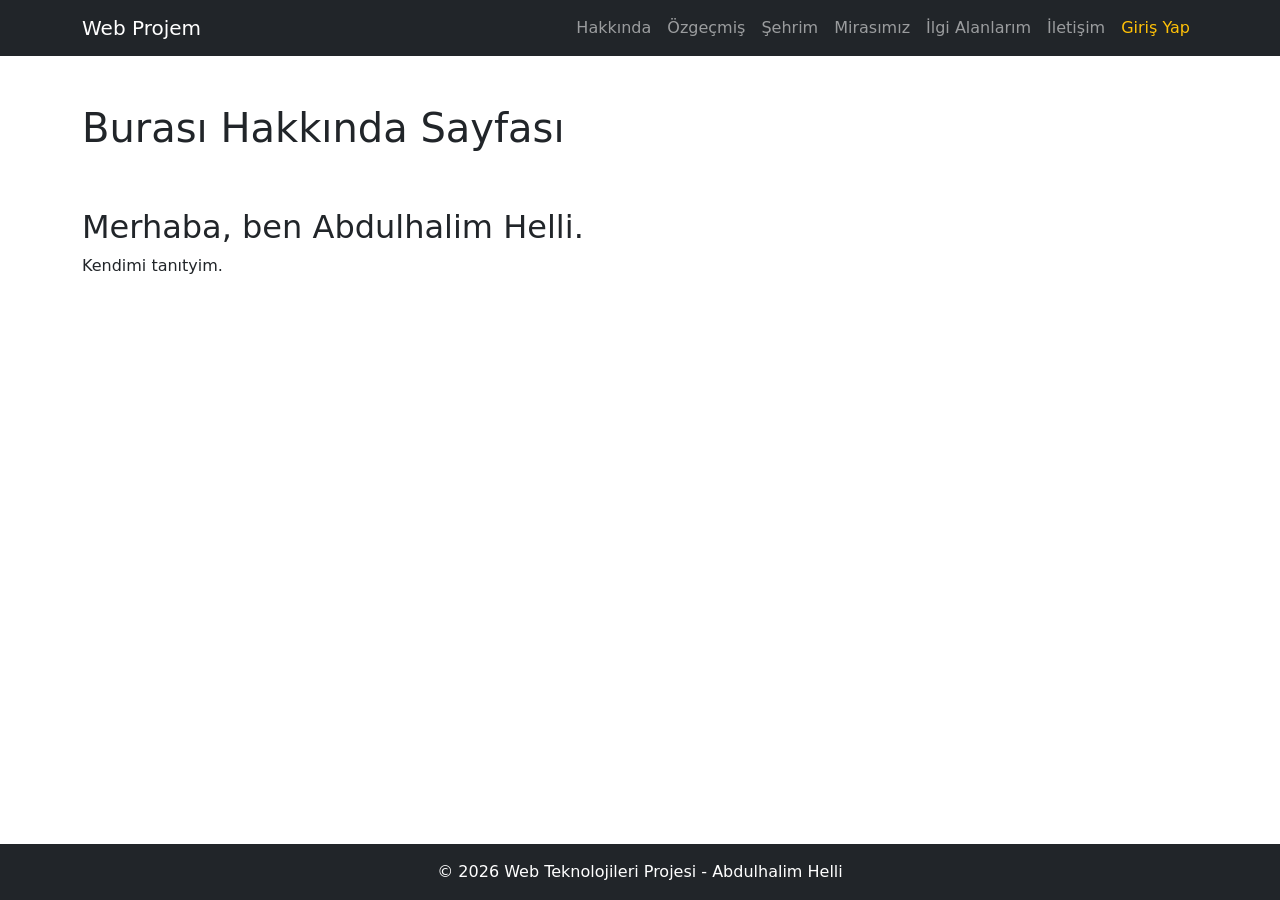
==== index.html @ ec00118a "ikinci gün: bütün sayfalar için gereken yapıları ekledim" ====
<!DOCTYPE html>
<html lang="tr">
<head>
    <meta charset="UTF-8">
    <meta name="viewport" content="width=device-width, initial-scale=1.0">
    <title>Benim Web Projem - Hakkında</title>
    <link rel="stylesheet" href="css/style.css">
    <link href="https://cdn.jsdelivr.net/npm/bootstrap@5.3.0/dist/css/bootstrap.min.css" rel="stylesheet">
</head>
<body class="d-flex flex-column min-vh-100"> 

    <nav class="navbar navbar-expand-lg navbar-dark bg-dark">
        <div class="container">
            <a class="navbar-brand" href="index.html">Web Projem</a>
            <button class="navbar-toggler" type="button" data-bs-toggle="collapse" data-bs-target="#navbarNav">
                <span class="navbar-toggler-icon"></span>
            </button>
            <div class="collapse navbar-collapse" id="navbarNav">
                <ul class="navbar-nav ms-auto">
                    <li class="nav-item"><a class="nav-link" href="index.html">Hakkında</a></li>
                    <li class="nav-item"><a class="nav-link" href="cv.html">Özgeçmiş</a></li>
                    <li class="nav-item"><a class="nav-link" href="city.html">Şehrim</a></li>
                    <li class="nav-item"><a class="nav-link" href="heritage.html">Mirasımız</a></li>
                    <li class="nav-item"><a class="nav-link" href="interests.html">İlgi Alanlarım</a></li>
                    <li class="nav-item"><a class="nav-link" href="contact.html">İletişim</a></li>
                    <li class="nav-item"><a class="nav-link text-warning" href="login.html">Giriş Yap</a></li>
                </ul>
            </div>
        </div>
    </nav>

    <div class="container mt-5 mb-5 flex-grow-1">
        <h1>Burası Hakkında Sayfası</h1><br><br>
        <h2>Merhaba, ben Abdulhalim Helli.</h2>
        <p>Kendimi tanıtyim.</p>
    </div>

    <footer class="bg-dark text-white text-center py-3 mt-auto">
        <div class="container">
            <p class="mb-0">&copy; 2026 Web Teknolojileri Projesi - Abdulhalim Helli</p>
        </div>
    </footer>

    <script src="https://cdn.jsdelivr.net/npm/bootstrap@5.3.0/dist/js/bootstrap.bundle.min.js"></script>
</body>
</html>
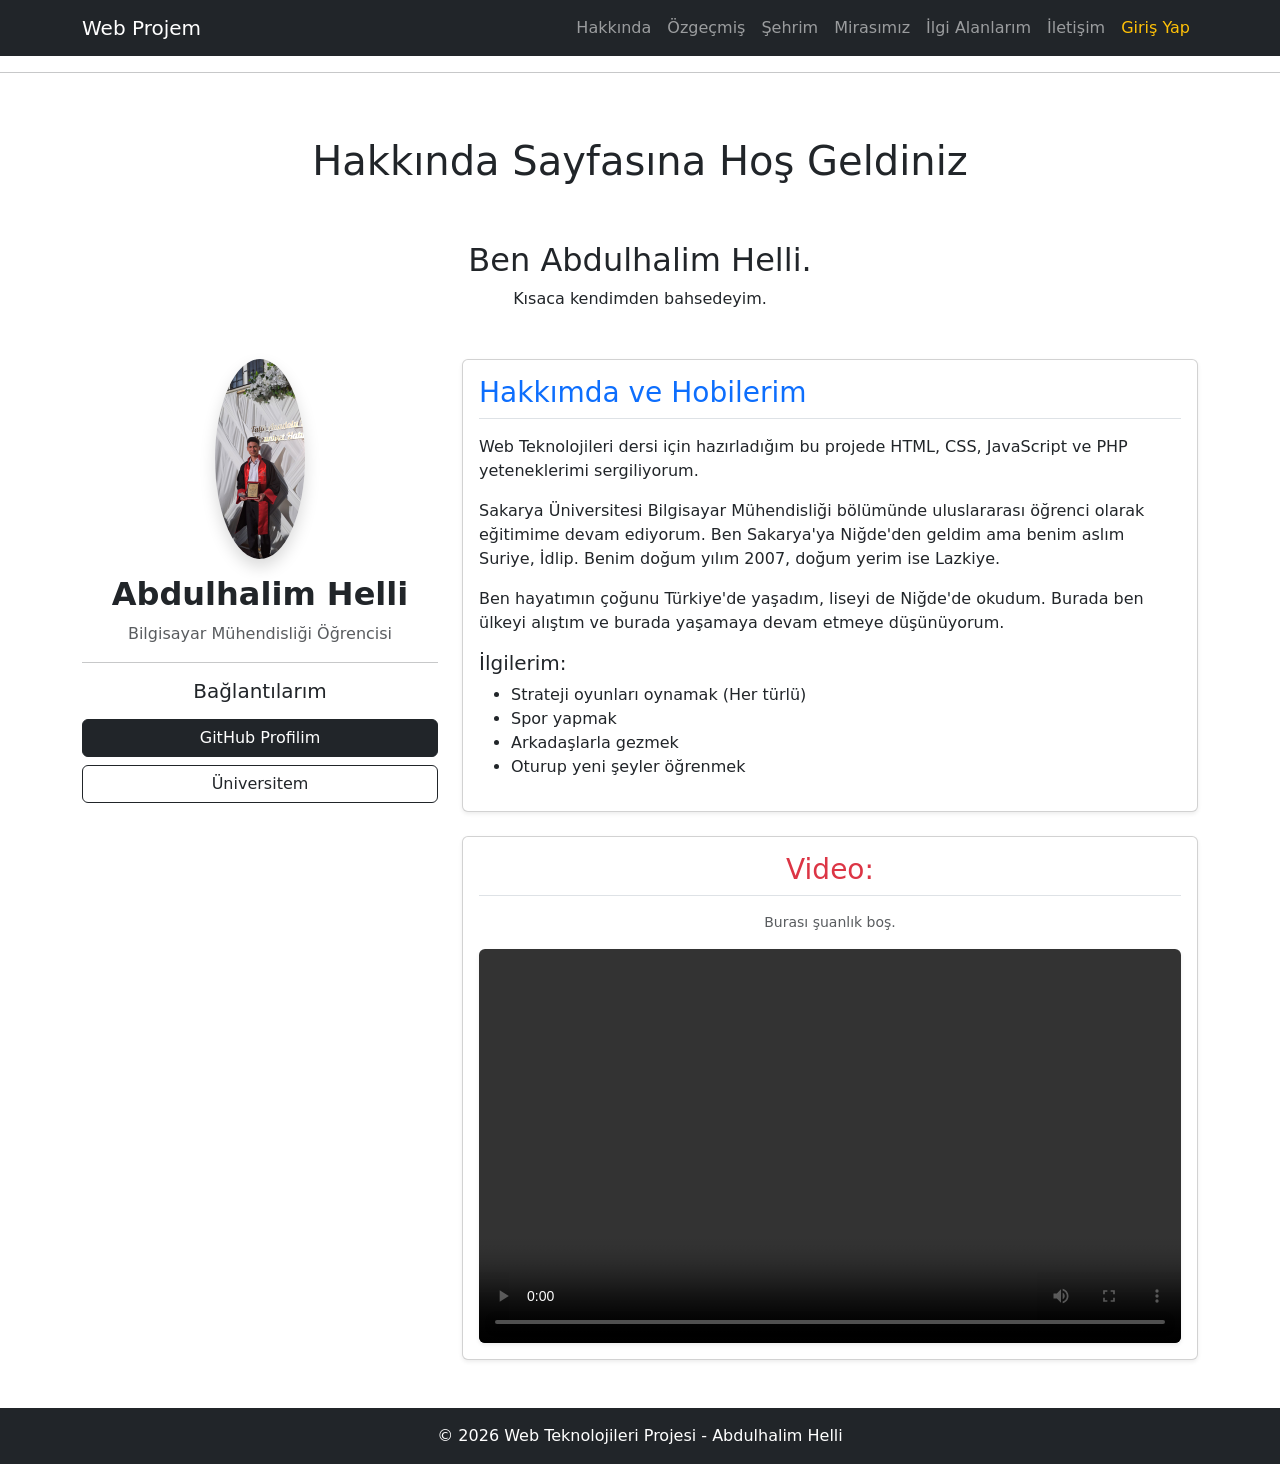
==== commit 086083ed: "üçüncü gün: hakkında sayfası tamamlandı (video harici)" ====
--- a/index.html
+++ b/index.html
@@ -5,10 +5,9 @@
     <meta name="viewport" content="width=device-width, initial-scale=1.0">
     <title>Benim Web Projem - Hakkında</title>
     <link rel="stylesheet" href="css/style.css">
-    <link href="https://cdn.jsdelivr.net/npm/bootstrap@5.3.0/dist/css/bootstrap.min.css" rel="stylesheet">
+    <link href="https://cdn.jsdelivr.net/npm/bootstrap@5.3.8/dist/css/bootstrap.min.css" rel="stylesheet">
 </head>
 <body class="d-flex flex-column min-vh-100"> 
-
     <nav class="navbar navbar-expand-lg navbar-dark bg-dark">
         <div class="container">
             <a class="navbar-brand" href="index.html">Web Projem</a>
@@ -29,11 +28,63 @@
         </div>
     </nav>
 
+    <hr>
+
     <div class="container mt-5 mb-5 flex-grow-1">
-        <h1>Burası Hakkında Sayfası</h1><br><br>
-        <h2>Merhaba, ben Abdulhalim Helli.</h2>
-        <p>Kendimi tanıtyim.</p>
-    </div>
+        <div class="text-center mb-5">
+            <h1>Hakkında Sayfasına Hoş Geldiniz</h1><br><br>
+            <h2>Ben Abdulhalim Helli.</h2>
+            <p>Kısaca kendimden bahsedeyim.</p>
+        </div>
+            <div class="row">
+                <div class="col-md-4 text-center mb-4">
+                    <img src="images/profil.jpeg" alt="Profil Fotoğrafım" class="img-fluid rounded-circle mb-3 shadow" style="max-width: 200px; height: 200px; object-fit: cover;">
+                    
+                    <h2><strong>Abdulhalim Helli</strong></h2>
+                    <p class="text-muted">Bilgisayar Mühendisliği Öğrencisi</p>
+                    
+                    <hr>
+                    
+                    <h5>Bağlantılarım</h5>
+                    <div class="d-grid gap-2 mt-3">
+                        <a href="https://github.com/abdulhalimhelli1-web" target="_blank" class="btn btn-dark">GitHub Profilim</a>
+                        <a href="https://sakarya.edu.tr/" target="_blank" class="btn btn-outline-dark">Üniversitem</a>
+                    </div>
+                </div>
+
+                <div class="col-md-8">
+                    
+                    <div class="card mb-4 shadow-sm">
+                        <div class="card-body">
+                            <h3 class="card-title text-primary border-bottom pb-2">Hakkımda ve Hobilerim</h3>
+                            <p class="card-text mt-3">
+                                Web Teknolojileri dersi için hazırladığım bu projede HTML, CSS, JavaScript ve PHP yeteneklerimi sergiliyorum.
+                            </p>
+                            <p>Sakarya Üniversitesi Bilgisayar Mühendisliği bölümünde uluslararası öğrenci olarak eğitimime devam ediyorum. Ben Sakarya'ya Niğde'den geldim ama benim aslım Suriye, İdlip. Benim doğum yılım 2007, doğum yerim ise Lazkiye.</p>
+                            <p>Ben hayatımın çoğunu Türkiye'de yaşadım, liseyi de Niğde'de okudum. Burada ben ülkeyi alıştım ve burada yaşamaya devam etmeye düşünüyorum.</p>
+                            <h5>İlgilerim:</h5>
+                            <ul>
+                                <li>Strateji oyunları oynamak (Her türlü)</li>
+                                <li>Spor yapmak</li>
+                                <li>Arkadaşlarla gezmek</li>
+                                <li>Oturup yeni şeyler öğrenmek</li>
+                            </ul>
+                        </div>
+                    </div>
+
+                    <div class="card shadow-sm">
+                        <div class="card-body text-center">
+                            <h3 class="card-title text-danger mb-3 border-bottom pb-2">Video:</h3>
+                            <p class="text-muted small">Burası şuanlık boş.</p>
+                            <div class="ratio ratio-16x9">
+                                <video src="images/video.mp4" controls class="rounded shadow-sm"></video>
+                            </div>
+                        </div>
+                    </div>
+                </div>
+            </div>
+        </div>
+    
 
     <footer class="bg-dark text-white text-center py-3 mt-auto">
         <div class="container">
@@ -41,6 +92,6 @@
         </div>
     </footer>
 
-    <script src="https://cdn.jsdelivr.net/npm/bootstrap@5.3.0/dist/js/bootstrap.bundle.min.js"></script>
+    <script src="https://cdn.jsdelivr.net/npm/bootstrap@5.3.8/dist/js/bootstrap.bundle.min.js"></script>
 </body>
 </html>
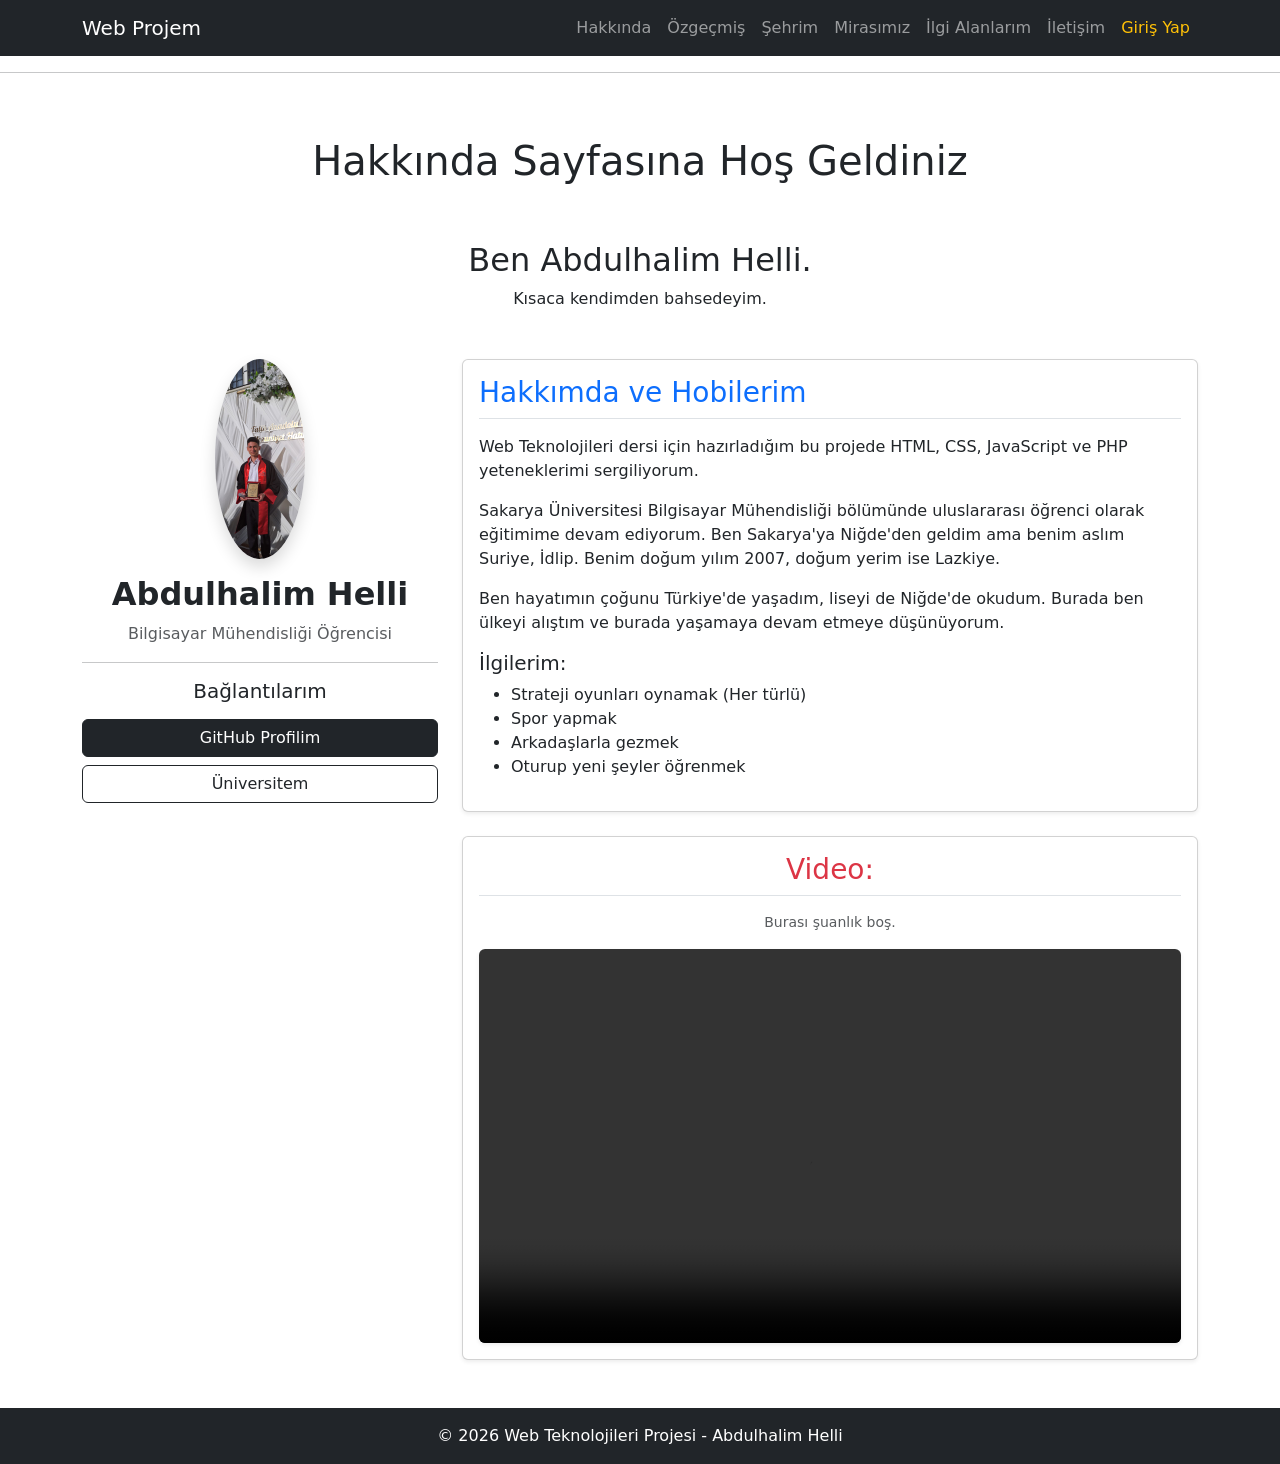
==== commit 7269e742: "dördüncü gün: cv sayfası semantik HTML etiketleri ile tamamlandı" ====
--- a/index.html
+++ b/index.html
@@ -4,8 +4,8 @@
     <meta charset="UTF-8">
     <meta name="viewport" content="width=device-width, initial-scale=1.0">
     <title>Benim Web Projem - Hakkında</title>
+    <link href="https://cdn.jsdelivr.net/npm/bootstrap@5.3.8/dist/css/bootstrap.min.css" rel="stylesheet">
     <link rel="stylesheet" href="css/style.css">
-    <link href="https://cdn.jsdelivr.net/npm/bootstrap@5.3.8/dist/css/bootstrap.min.css" rel="stylesheet">
 </head>
 <body class="d-flex flex-column min-vh-100"> 
     <nav class="navbar navbar-expand-lg navbar-dark bg-dark">
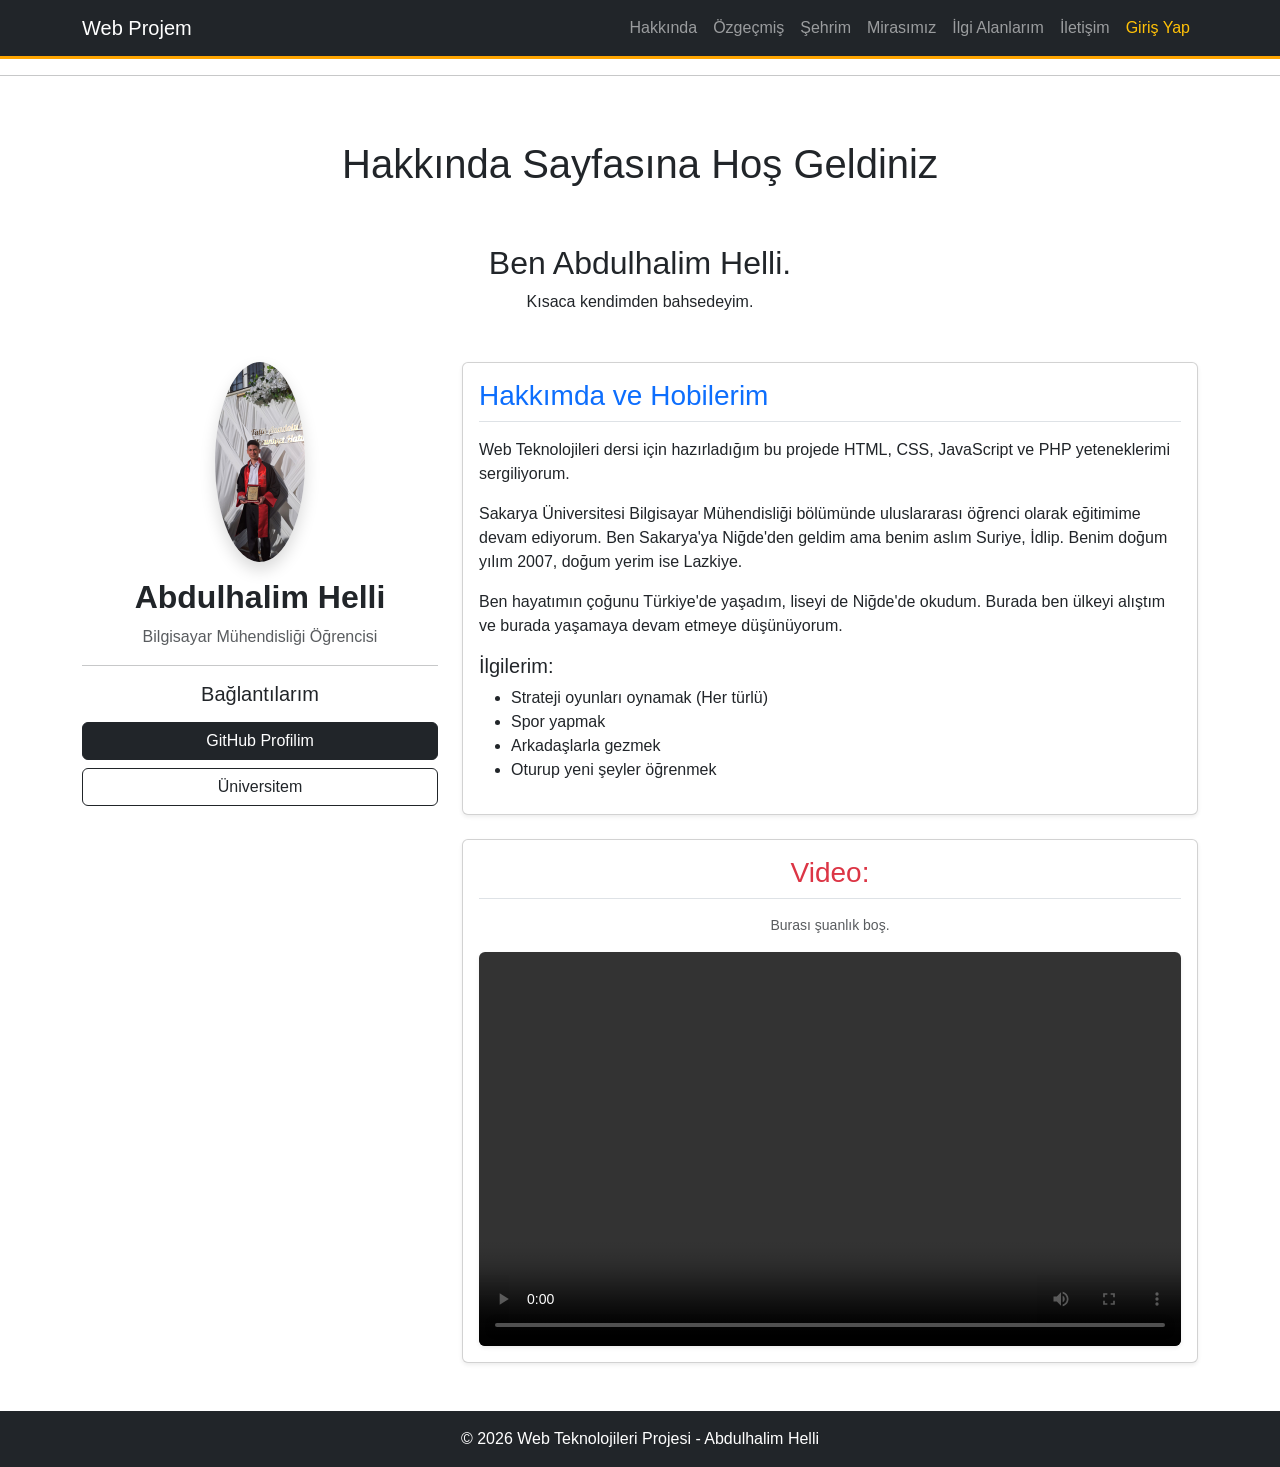
==== commit 2de820a0: "altıncı gün: css dosyası dolduruldu" ====
--- a/index.html
+++ b/index.html
@@ -51,9 +51,7 @@
                         <a href="https://sakarya.edu.tr/" target="_blank" class="btn btn-outline-dark">Üniversitem</a>
                     </div>
                 </div>
-
                 <div class="col-md-8">
-                    
                     <div class="card mb-4 shadow-sm">
                         <div class="card-body">
                             <h3 class="card-title text-primary border-bottom pb-2">Hakkımda ve Hobilerim</h3>
--- a/css/style.css
+++ b/css/style.css
@@ -0,0 +1,25 @@
+body {
+    font-family: 'Lucida Sans', sans-serif;
+    background-color: white;
+}
+
+.card {
+    transition: transform 0.3s ease, box-shadow 0.3s ease;
+}
+
+.card:hover{
+    transform: translateY(-8px);
+    box-shadow: 0 12px 24px black !important;
+}
+
+.navbar {
+    border-bottom: 3px solid orange;
+}
+
+.rounded-circle {
+    transition: transform 2.0s ease;
+}
+
+.rounded-circle:hover {
+    transform: rotate(360deg) scale(2.05);
+}
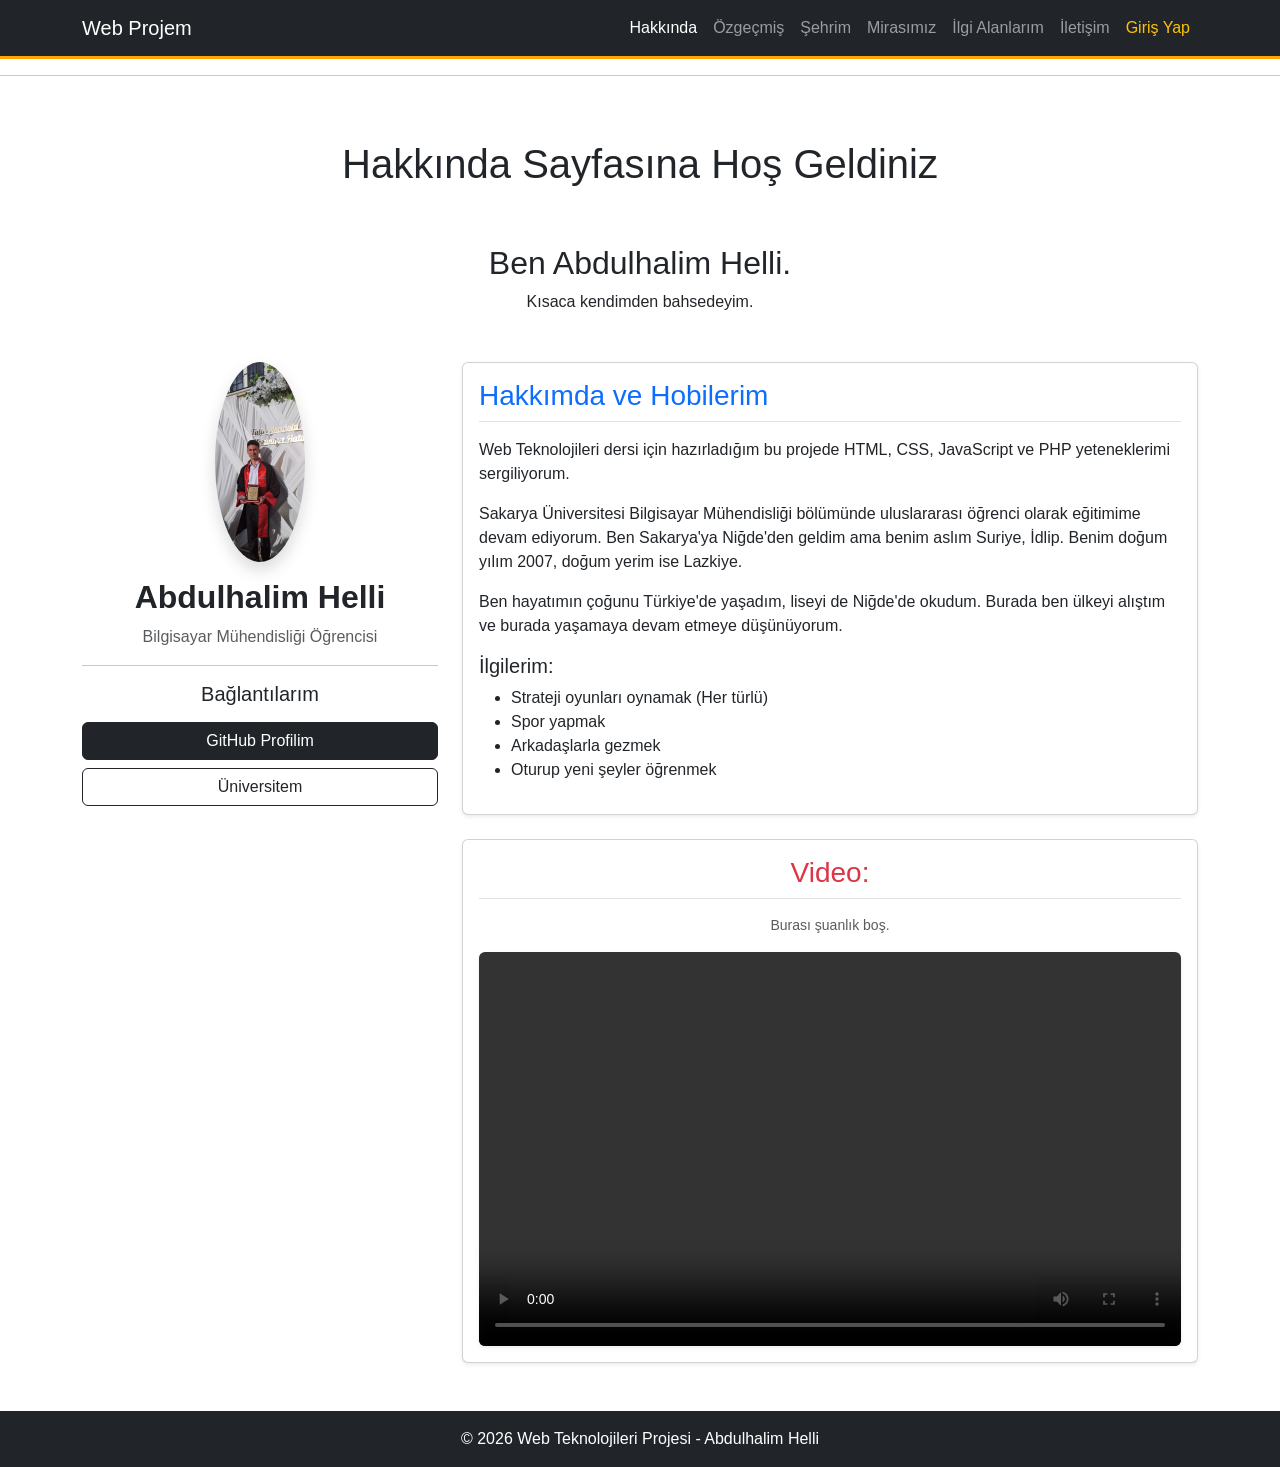
==== commit 0075e82e: "yedinci gün: mirasımız sayfası eklendi" ====
--- a/index.html
+++ b/index.html
@@ -16,7 +16,7 @@
             </button>
             <div class="collapse navbar-collapse" id="navbarNav">
                 <ul class="navbar-nav ms-auto">
-                    <li class="nav-item"><a class="nav-link" href="index.html">Hakkında</a></li>
+                    <li class="nav-item"><a class="nav-link active" href="index.html">Hakkında</a></li>
                     <li class="nav-item"><a class="nav-link" href="cv.html">Özgeçmiş</a></li>
                     <li class="nav-item"><a class="nav-link" href="city.html">Şehrim</a></li>
                     <li class="nav-item"><a class="nav-link" href="heritage.html">Mirasımız</a></li>
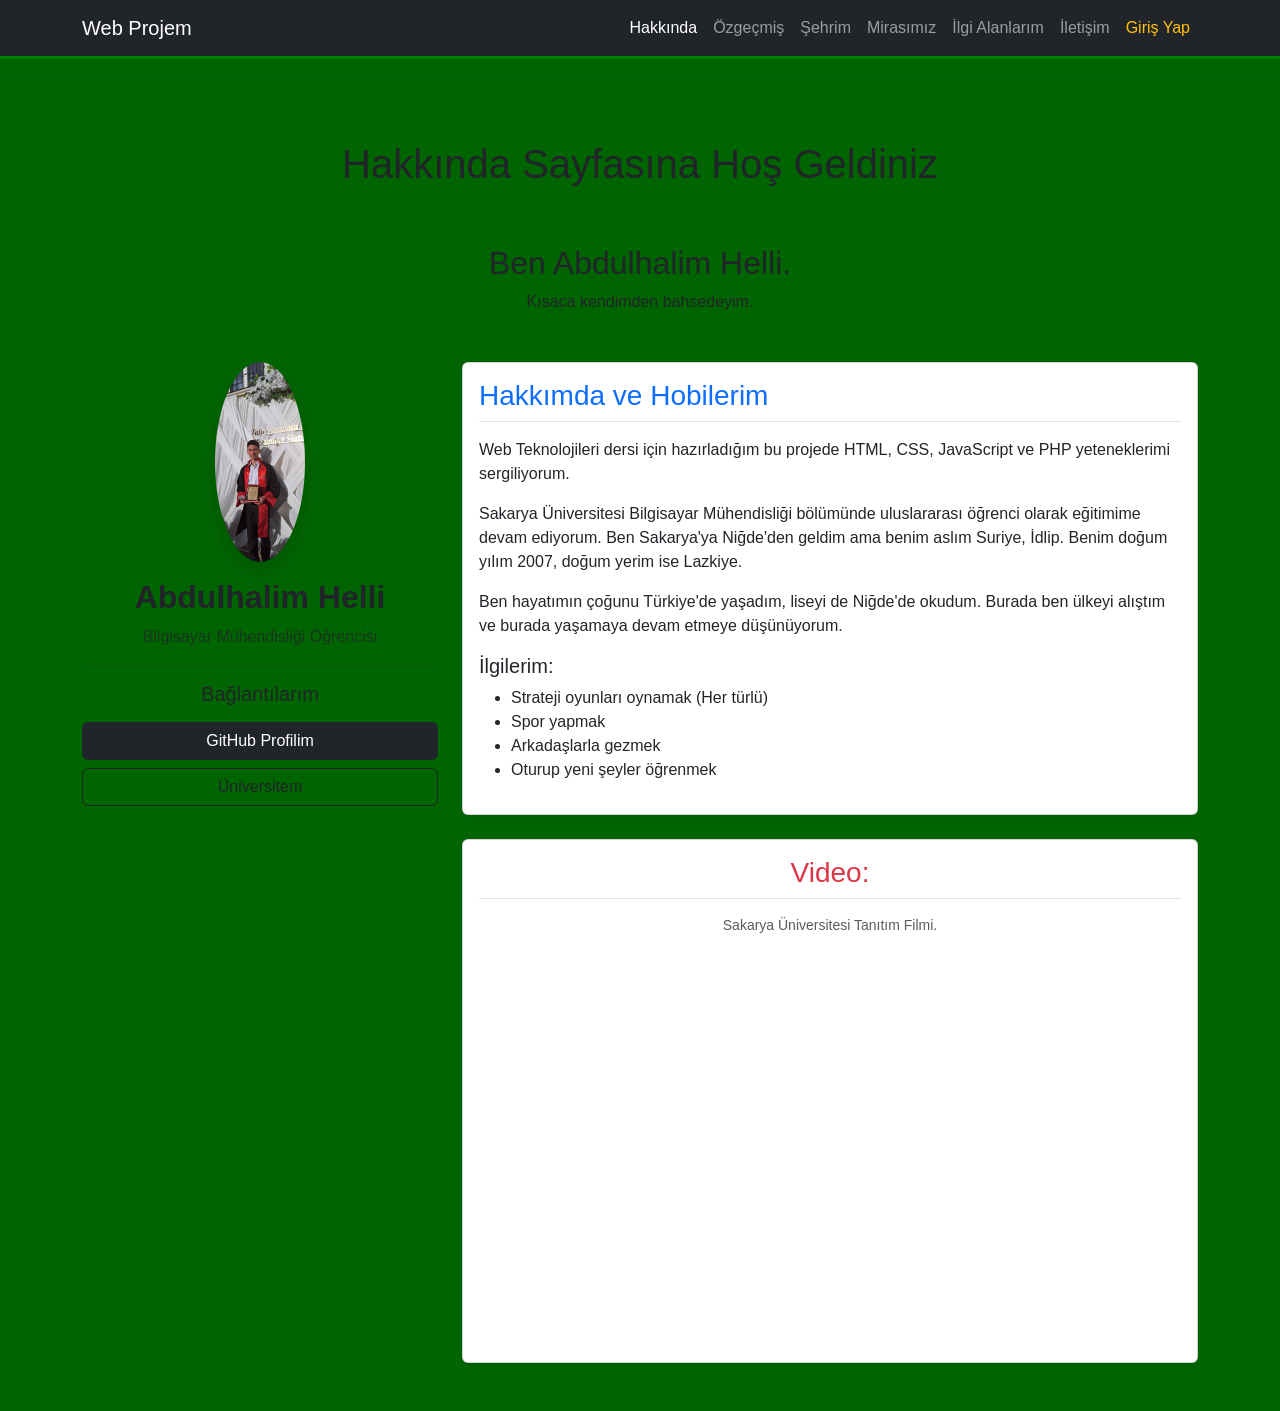
==== commit 3de5d07d: "onbrinci gün: proje bitiriildi" ====
--- a/index.html
+++ b/index.html
@@ -73,9 +73,9 @@
                     <div class="card shadow-sm">
                         <div class="card-body text-center">
                             <h3 class="card-title text-danger mb-3 border-bottom pb-2">Video:</h3>
-                            <p class="text-muted small">Burası şuanlık boş.</p>
+                            <p class="text-muted small">Sakarya Üniversitesi Tanıtım Filmi.</p>
                             <div class="ratio ratio-16x9">
-                                <video src="images/video.mp4" controls class="rounded shadow-sm"></video>
+                                <iframe src="https://www.youtube.com/watch?v=_Py8ZUSC9WU" title="YouTube video" allowfullscreen>
                             </div>
                         </div>
                     </div>
--- a/css/style.css
+++ b/css/style.css
@@ -1,6 +1,6 @@
 body {
     font-family: 'Lucida Sans', sans-serif;
-    background-color: white;
+    background-color: darkgreen;
 }
 
 .card {
@@ -9,11 +9,11 @@
 
 .card:hover{
     transform: translateY(-8px);
-    box-shadow: 0 12px 24px black !important;
+    box-shadow: 0 12px 24px white !important;
 }
 
 .navbar {
-    border-bottom: 3px solid orange;
+    border-bottom: 3px solid green;
 }
 
 .rounded-circle {
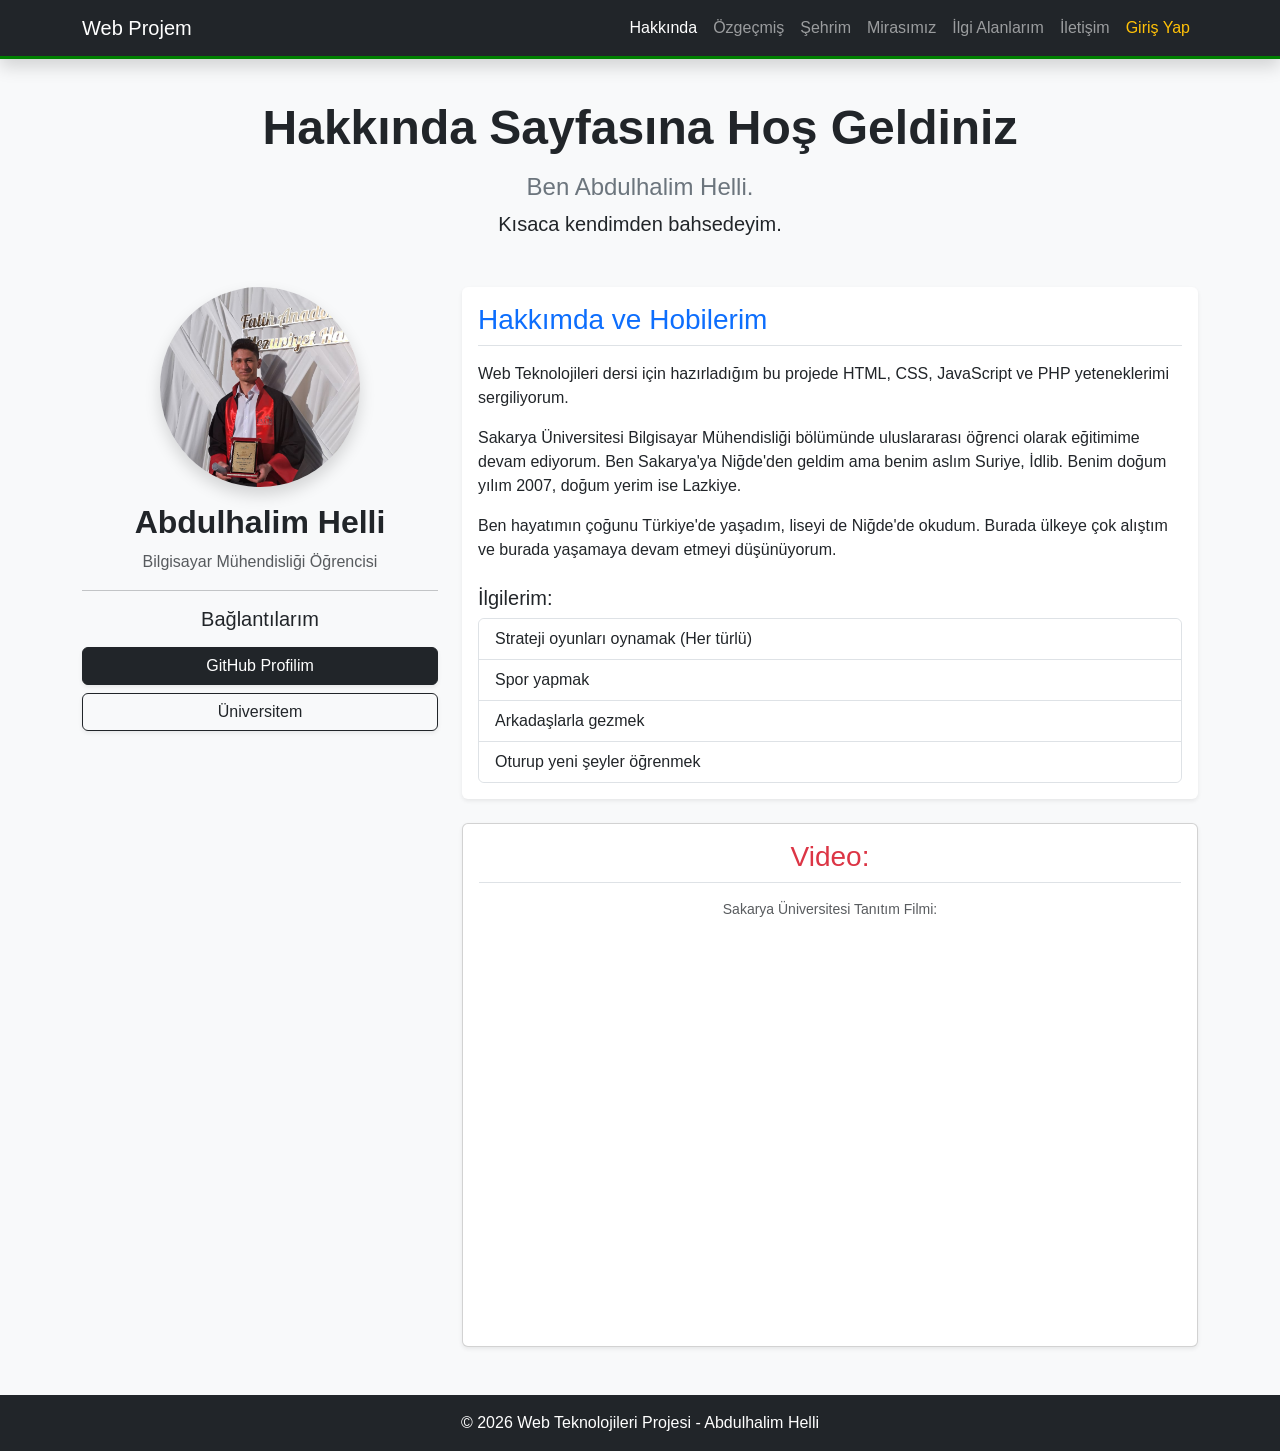
==== commit 01247da4: "bug fix" ====
--- a/index.html
+++ b/index.html
@@ -7,11 +7,11 @@
     <link href="https://cdn.jsdelivr.net/npm/bootstrap@5.3.8/dist/css/bootstrap.min.css" rel="stylesheet">
     <link rel="stylesheet" href="css/style.css">
 </head>
-<body class="d-flex flex-column min-vh-100"> 
-    <nav class="navbar navbar-expand-lg navbar-dark bg-dark">
+<body class="d-flex flex-column min-vh-100 bg-light" style="padding-top: 75px;"> 
+    <nav class="navbar navbar-expand-lg navbar-dark bg-dark fixed-top shadow">
         <div class="container">
             <a class="navbar-brand" href="index.html">Web Projem</a>
-            <button class="navbar-toggler" type="button" data-bs-toggle="collapse" data-bs-target="#navbarNav">
+            <button class="navbar-toggler" type="button" data-bs-toggle="collapse" data-bs-target="#navbarNav" aria-controls="navbarNav" aria-expanded="false" aria-label="Toggle navigation">
                 <span class="navbar-toggler-icon"></span>
             </button>
             <div class="collapse navbar-collapse" id="navbarNav">
@@ -28,61 +28,64 @@
         </div>
     </nav>
 
-    <hr>
+    <main class="container mt-4 mb-5 flex-grow-1">
+        
+        <div class="text-center mb-5">
+            <h1 class="display-5 fw-bold">Hakkında Sayfasına Hoş Geldiniz</h1>
+            <h2 class="h4 mt-3 text-secondary">Ben Abdulhalim Helli.</h2>
+            <p class="lead">Kısaca kendimden bahsedeyim.</p>
+        </div>
+        
+        <div class="row">
+            <div class="col-md-4 text-center mb-4">
+                <img src="images/profil.jpeg" alt="Profil Fotoğrafım" class="img-fluid rounded-circle mb-3 shadow" style="width: 200px; height: 200px; object-fit: cover;">
+                
+                <h2><strong>Abdulhalim Helli</strong></h2>
+                <p class="text-muted">Bilgisayar Mühendisliği Öğrencisi</p>
+                
+                <hr>
+                
+                <h5>Bağlantılarım</h5>
+                <div class="d-grid gap-2 mt-3">
+                    <a href="https://github.com/abdulhalimhelli1-web" target="_blank" class="btn btn-dark shadow-sm">GitHub Profilim</a>
+                    <a href="https://www.sakarya.edu.tr/" target="_blank" class="btn btn-outline-dark shadow-sm">Üniversitem</a>
+                </div>
+            </div>
 
-    <div class="container mt-5 mb-5 flex-grow-1">
-        <div class="text-center mb-5">
-            <h1>Hakkında Sayfasına Hoş Geldiniz</h1><br><br>
-            <h2>Ben Abdulhalim Helli.</h2>
-            <p>Kısaca kendimden bahsedeyim.</p>
-        </div>
-            <div class="row">
-                <div class="col-md-4 text-center mb-4">
-                    <img src="images/profil.jpeg" alt="Profil Fotoğrafım" class="img-fluid rounded-circle mb-3 shadow" style="max-width: 200px; height: 200px; object-fit: cover;">
-                    
-                    <h2><strong>Abdulhalim Helli</strong></h2>
-                    <p class="text-muted">Bilgisayar Mühendisliği Öğrencisi</p>
-                    
-                    <hr>
-                    
-                    <h5>Bağlantılarım</h5>
-                    <div class="d-grid gap-2 mt-3">
-                        <a href="https://github.com/abdulhalimhelli1-web" target="_blank" class="btn btn-dark">GitHub Profilim</a>
-                        <a href="https://sakarya.edu.tr/" target="_blank" class="btn btn-outline-dark">Üniversitem</a>
+            <div class="col-md-8">
+                
+                <div class="card border-0 mb-4 shadow-sm">
+                    <div class="card-body">
+                        <h3 class="card-title text-primary border-bottom pb-2">Hakkımda ve Hobilerim</h3>
+                        <p class="card-text mt-3">
+                            Web Teknolojileri dersi için hazırladığım bu projede HTML, CSS, JavaScript ve PHP yeteneklerimi sergiliyorum.
+                        </p>
+                        <p>Sakarya Üniversitesi Bilgisayar Mühendisliği bölümünde uluslararası öğrenci olarak eğitimime devam ediyorum. Ben Sakarya'ya Niğde'den geldim ama benim aslım Suriye, İdlib. Benim doğum yılım 2007, doğum yerim ise Lazkiye.</p>
+                        <p>Ben hayatımın çoğunu Türkiye'de yaşadım, liseyi de Niğde'de okudum. Burada ülkeye çok alıştım ve burada yaşamaya devam etmeyi düşünüyorum.</p>
+                        
+                        <h5 class="mt-4">İlgilerim:</h5>
+                        <ul class="list-group list-group-flush border rounded mt-2">
+                            <li class="list-group-item">Strateji oyunları oynamak (Her türlü)</li>
+                            <li class="list-group-item">Spor yapmak</li>
+                            <li class="list-group-item">Arkadaşlarla gezmek</li>
+                            <li class="list-group-item">Oturup yeni şeyler öğrenmek</li>
+                        </ul>
                     </div>
                 </div>
-                <div class="col-md-8">
-                    <div class="card mb-4 shadow-sm">
-                        <div class="card-body">
-                            <h3 class="card-title text-primary border-bottom pb-2">Hakkımda ve Hobilerim</h3>
-                            <p class="card-text mt-3">
-                                Web Teknolojileri dersi için hazırladığım bu projede HTML, CSS, JavaScript ve PHP yeteneklerimi sergiliyorum.
-                            </p>
-                            <p>Sakarya Üniversitesi Bilgisayar Mühendisliği bölümünde uluslararası öğrenci olarak eğitimime devam ediyorum. Ben Sakarya'ya Niğde'den geldim ama benim aslım Suriye, İdlip. Benim doğum yılım 2007, doğum yerim ise Lazkiye.</p>
-                            <p>Ben hayatımın çoğunu Türkiye'de yaşadım, liseyi de Niğde'de okudum. Burada ben ülkeyi alıştım ve burada yaşamaya devam etmeye düşünüyorum.</p>
-                            <h5>İlgilerim:</h5>
-                            <ul>
-                                <li>Strateji oyunları oynamak (Her türlü)</li>
-                                <li>Spor yapmak</li>
-                                <li>Arkadaşlarla gezmek</li>
-                                <li>Oturup yeni şeyler öğrenmek</li>
-                            </ul>
-                        </div>
-                    </div>
 
                     <div class="card shadow-sm">
                         <div class="card-body text-center">
                             <h3 class="card-title text-danger mb-3 border-bottom pb-2">Video:</h3>
-                            <p class="text-muted small">Sakarya Üniversitesi Tanıtım Filmi.</p>
+                            <p class="text-muted small">Sakarya Üniversitesi Tanıtım Filmi:</p>
+                            
                             <div class="ratio ratio-16x9">
-                                <iframe src="https://www.youtube.com/watch?v=_Py8ZUSC9WU" title="YouTube video" allowfullscreen>
-                            </div>
+                            <iframe width="100%" height="315" src="https://www.youtube.com/embed/_Py8ZUSC9WU?si=zcVx3tMCQm7kgo0S" title="YouTube video player" frameborder="0" allowfullscreen></iframe>
                         </div>
                     </div>
                 </div>
             </div>
         </div>
-    
+    </main>
 
     <footer class="bg-dark text-white text-center py-3 mt-auto">
         <div class="container">
--- a/css/style.css
+++ b/css/style.css
@@ -1,6 +1,6 @@
 body {
     font-family: 'Lucida Sans', sans-serif;
-    background-color: darkgreen;
+    background-color: white;
 }
 
 .card {
@@ -9,7 +9,7 @@
 
 .card:hover{
     transform: translateY(-8px);
-    box-shadow: 0 12px 24px white !important;
+    box-shadow: 0 12px 24px gray !important;
 }
 
 .navbar {
